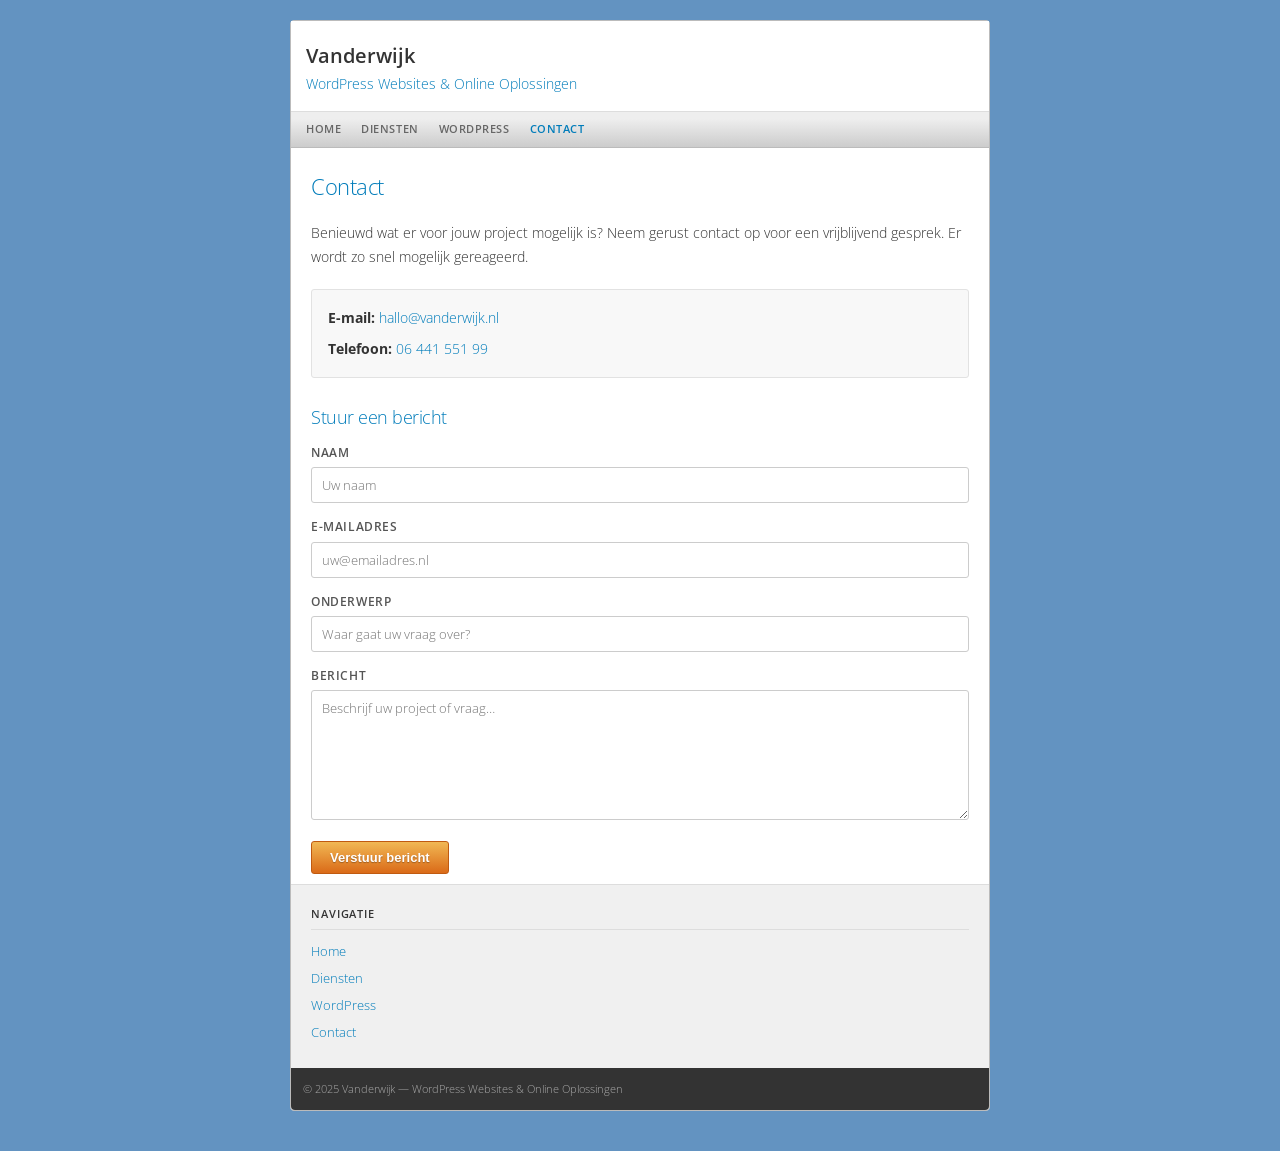
==== contact.html @ f31b9775 "Voeg statische website toe voor vanderwijk.nl Vier pagina's (Home, Diensten, WordPress, Contact) met" ====
<!DOCTYPE html>
<html lang="nl">
<head>
  <meta charset="UTF-8">
  <meta name="viewport" content="width=device-width, initial-scale=1.0">
  <title>Contact – Vanderwijk</title>
  <meta name="description" content="Neem contact op met Vanderwijk voor een vrijblijvend gesprek over uw WordPress website, webshop of webapplicatie.">
  <link rel="stylesheet" href="css/style.css">
  <style>
    .contact-form label {
      display: block;
      font-size: 12px;
      font-weight: 600;
      text-transform: uppercase;
      letter-spacing: 0.05em;
      margin-bottom: 4px;
      color: #555;
    }
    .contact-form input,
    .contact-form textarea {
      width: 100%;
      border: 1px solid #ccc;
      border-radius: 3px;
      font-family: 'Open Sans', sans-serif;
      font-size: 13px;
      font-weight: 300;
      padding: 8px 10px;
      margin-bottom: 14px;
      color: #333;
    }
    .contact-form input:focus,
    .contact-form textarea:focus {
      border-color: #007cba;
      outline: none;
    }
    .contact-form textarea {
      height: 130px;
      resize: vertical;
    }
  </style>
</head>
<body>
<div id="page">

  <header id="branding">
    <h1 id="site-title"><a href="index.html">Vanderwijk</a></h1>
    <p id="site-description">WordPress Websites &amp; Online Oplossingen</p>
  </header>

  <nav id="access">
    <ul>
      <li><a href="index.html">Home</a></li>
      <li><a href="diensten.html">Diensten</a></li>
      <li><a href="wordpress.html">WordPress</a></li>
      <li class="current-menu-item"><a href="contact.html">Contact</a></li>
    </ul>
  </nav>

  <div id="main">
    <article>
      <header class="entry-header">
        <h1 class="entry-title">Contact</h1>
      </header>
      <div class="entry-content">
        <p>Benieuwd wat er voor jouw project mogelijk is? Neem gerust contact op voor een vrijblijvend gesprek. Er wordt zo snel mogelijk gereageerd.</p>

        <div class="contact-blok">
          <p><strong>E-mail:</strong> <a href="mailto:hallo@vanderwijk.nl">hallo@vanderwijk.nl</a></p>
          <p><strong>Telefoon:</strong> <a href="tel:0644155199">06 441 551 99</a></p>
        </div>

        <h2>Stuur een bericht</h2>
        <form class="contact-form" action="https://formspree.io/f/hallo@vanderwijk.nl" method="POST">
          <label for="naam">Naam</label>
          <input type="text" id="naam" name="naam" placeholder="Uw naam" required>

          <label for="email">E-mailadres</label>
          <input type="email" id="email" name="email" placeholder="uw@emailadres.nl" required>

          <label for="onderwerp">Onderwerp</label>
          <input type="text" id="onderwerp" name="onderwerp" placeholder="Waar gaat uw vraag over?">

          <label for="bericht">Bericht</label>
          <textarea id="bericht" name="bericht" placeholder="Beschrijf uw project of vraag…" required></textarea>

          <button type="submit" class="btn">Verstuur bericht</button>
        </form>
      </div>
    </article>
  </div>

  <footer id="colophon">
    <div id="supplementary">
      <div class="widget">
        <h3 class="widget-title">Navigatie</h3>
        <ul>
          <li><a href="index.html">Home</a></li>
          <li><a href="diensten.html">Diensten</a></li>
          <li><a href="wordpress.html">WordPress</a></li>
          <li><a href="contact.html">Contact</a></li>
        </ul>
      </div>
    </div>
    <div id="site-generator">
      <span>&copy; 2025 Vanderwijk &mdash; WordPress Websites &amp; Online Oplossingen</span>
    </div>
  </footer>

</div>
</body>
</html>
---- css/style.css ----
/* ===================================================
   Vanderwijk.nl – Stylesheet
   Gebaseerd op het ontwerp van vanderwijk.com
   =================================================== */

@import url('https://fonts.googleapis.com/css2?family=Open+Sans:wght@300;400;600&display=swap');

/* Reset
   --------------------------------------------------- */
*, *::before, *::after {
  box-sizing: border-box;
  margin: 0;
  padding: 0;
}

/* Base
   --------------------------------------------------- */
body {
  background: url('https://vanderwijk.com/wp-content/themes/vanderwijk/images/background.jpg') repeat fixed center top #6393c1;
  color: #333;
  font-family: 'Open Sans', sans-serif;
  font-weight: 300;
  font-size: 14px;
  line-height: 1.7;
}

a {
  color: #007cba;
  text-decoration: none;
}

a:hover {
  text-decoration: underline;
}

/* Page container
   --------------------------------------------------- */
#page {
  background: #fff;
  border: 1px solid #bbb;
  border-radius: 4px;
  max-width: 700px;
  margin: 20px auto 40px;
}

/* Branding / Header
   --------------------------------------------------- */
#branding {
  background: url('https://vanderwijk.com/wp-content/themes/vanderwijk/images/vanderwijk-logo.png') no-repeat right top #fff;
  min-height: 90px;
  overflow: hidden;
  padding: 15px 15px 0;
}

#site-title {
  font-size: 20px;
  font-weight: 600;
  line-height: 1.2;
  padding-top: 8px;
}

#site-title a {
  color: #333;
  text-decoration: none;
}

#site-title a:hover {
  color: #007cba;
}

#site-description {
  color: #007cba;
  font-size: 14px;
  font-weight: 300;
  margin-top: 4px;
}

/* Navigation
   --------------------------------------------------- */
#access {
  background: linear-gradient(to bottom, #eeeeee 20%, #cccccc 100%);
  border-top: 1px solid #ddd;
  border-bottom: 1px solid #bbb;
}

#access ul {
  list-style: none;
  display: flex;
  flex-wrap: wrap;
  padding: 0 5px;
}

#access li a {
  display: block;
  color: #666;
  font-size: 11px;
  font-weight: 600;
  padding: 8px 10px;
  text-decoration: none;
  text-transform: uppercase;
  letter-spacing: 0.05em;
}

#access li a:hover,
#access li.current-menu-item a {
  color: #007cba;
  text-decoration: none;
}

/* Main content area
   --------------------------------------------------- */
#main {
  padding: 20px 20px 10px;
}

/* Entry / Article
   --------------------------------------------------- */
.entry-header {
  margin-bottom: 16px;
}

.entry-title {
  color: #007cba;
  font-size: 22px;
  font-weight: 300;
  letter-spacing: -0.5px;
  margin-bottom: 6px;
}

.entry-content p {
  margin-bottom: 14px;
}

.entry-content h2 {
  color: #007cba;
  font-size: 18px;
  font-weight: 300;
  letter-spacing: -0.5px;
  margin: 24px 0 10px;
}

.entry-content h3 {
  font-size: 14px;
  font-weight: 600;
  color: #333;
  margin: 18px 0 6px;
}

.entry-content ul {
  margin: 0 0 14px 20px;
}

.entry-content ul li {
  margin-bottom: 4px;
}

/* Diensten / services grid
   --------------------------------------------------- */
.diensten-grid {
  display: grid;
  grid-template-columns: 1fr 1fr;
  gap: 16px;
  margin: 20px 0;
}

.dienst-item {
  border: 1px solid #e2e2e2;
  border-radius: 3px;
  padding: 16px;
}

.dienst-item h3 {
  color: #007cba;
  font-size: 14px;
  font-weight: 600;
  margin: 0 0 8px;
}

.dienst-item p {
  font-size: 13px;
  margin: 0;
}

/* Portfolio list
   --------------------------------------------------- */
.portfolio-list {
  list-style: none;
  margin: 10px 0 20px;
  padding: 0;
  columns: 2;
  column-gap: 20px;
}

.portfolio-list li {
  margin-bottom: 6px;
  break-inside: avoid;
}

.portfolio-list li::before {
  content: '›';
  color: #f1b854;
  font-weight: 600;
  margin-right: 6px;
}

.portfolio-list a {
  color: #333;
  font-size: 13px;
}

.portfolio-list a:hover {
  color: #007cba;
}

/* CTA button
   --------------------------------------------------- */
.btn {
  display: inline-block;
  background: linear-gradient(to bottom, #f1b854 0%, #da6a18 100%);
  border: 1px solid #c05a10;
  border-radius: 3px;
  color: #fff;
  font-size: 13px;
  font-weight: 600;
  padding: 8px 18px;
  text-decoration: none;
  text-shadow: 0 1px 1px rgba(0,0,0,0.3);
}

.btn:hover {
  background: linear-gradient(to bottom, #f8c96a 0%, #e8751f 100%);
  text-decoration: none;
  color: #fff;
}

/* Contact blok
   --------------------------------------------------- */
.contact-blok {
  background: #f8f8f8;
  border: 1px solid #e2e2e2;
  border-radius: 3px;
  padding: 16px;
  margin: 20px 0;
}

.contact-blok p {
  margin-bottom: 8px;
}

.contact-blok p:last-child {
  margin-bottom: 0;
}

/* Supplementary / Footer widgets
   --------------------------------------------------- */
#supplementary {
  background: #f0f0f0;
  border-top: 1px solid #ddd;
  padding: 20px;
}

.widget {
  margin-bottom: 20px;
}

.widget:last-child {
  margin-bottom: 0;
}

.widget-title {
  color: #333;
  font-size: 11px;
  font-weight: 600;
  text-transform: uppercase;
  letter-spacing: 0.08em;
  margin-bottom: 10px;
  padding-bottom: 5px;
  border-bottom: 1px solid #ddd;
}

.widget ul {
  list-style: none;
  padding: 0;
}

.widget ul li {
  margin-bottom: 5px;
  font-size: 13px;
}

/* Site generator / Footer bar
   --------------------------------------------------- */
#site-generator {
  background: url('https://vanderwijk.com/wp-content/themes/vanderwijk/images/footer.jpg') no-repeat right top #333;
  border-radius: 0 0 4px 4px;
  color: #aaa;
  font-size: 11px;
  height: 42px;
  display: flex;
  align-items: center;
  padding: 0 12px;
}

#site-generator a {
  color: #ccc;
}

/* Responsive
   --------------------------------------------------- */
@media (max-width: 720px) {
  #page {
    margin: 0;
    border-radius: 0;
    border-left: none;
    border-right: none;
  }

  #branding {
    background-image: url('https://vanderwijk.com/wp-content/themes/vanderwijk/images/vanderwijk-logo-320.png');
    min-height: 70px;
  }

  .diensten-grid {
    grid-template-columns: 1fr;
  }

  .portfolio-list {
    columns: 1;
  }
}

@media (max-width: 480px) {
  #branding {
    background-image: url('https://vanderwijk.com/wp-content/themes/vanderwijk/images/vanderwijk-logo-219.png');
    min-height: 55px;
    padding: 10px 10px 0;
  }

  #access li a {
    padding: 7px 8px;
    font-size: 10px;
  }

  #main {
    padding: 15px;
  }
}
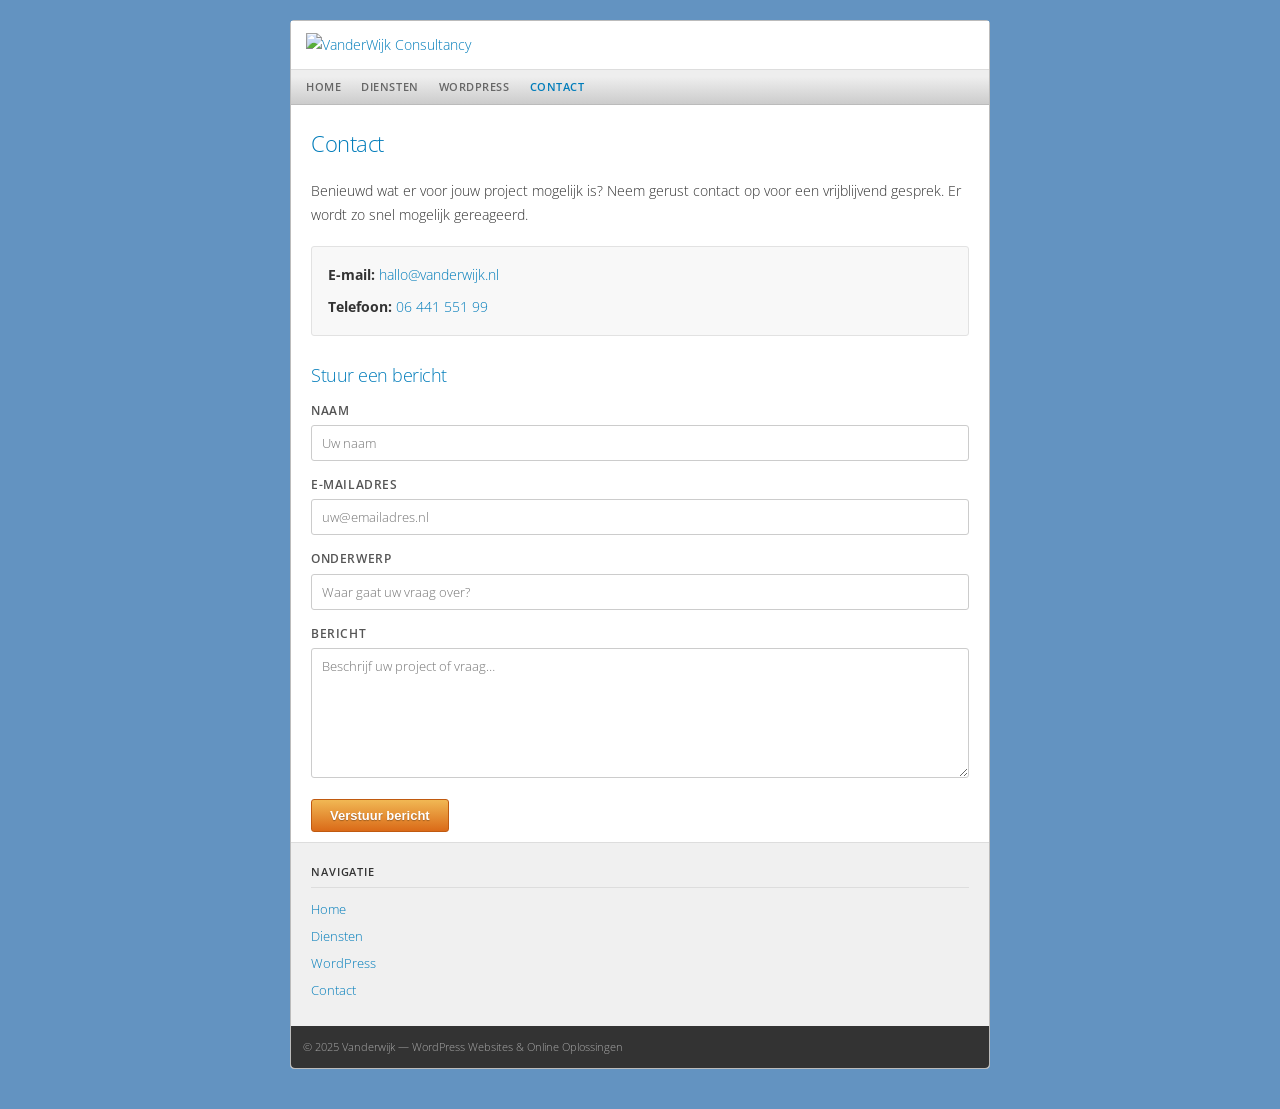
==== commit 7d64c16d: "Toon alleen logo in header, verwijder tekstoverlap Co-Authored-By: Claude Sonnet 4.6 <noreply@anthro" ====
--- a/contact.html
+++ b/contact.html
@@ -43,8 +43,7 @@
 <div id="page">
 
   <header id="branding">
-    <h1 id="site-title"><a href="index.html">Vanderwijk</a></h1>
-    <p id="site-description">WordPress Websites &amp; Online Oplossingen</p>
+    <a href="index.html"><img src="https://vanderwijk.com/wp-content/themes/vanderwijk/images/vanderwijk-logo.png" alt="VanderWijk Consultancy" width="485"></a>
   </header>
 
   <nav id="access">
--- a/css/style.css
+++ b/css/style.css
@@ -46,33 +46,16 @@
 /* Branding / Header
    --------------------------------------------------- */
 #branding {
-  background: url('https://vanderwijk.com/wp-content/themes/vanderwijk/images/vanderwijk-logo.png') no-repeat right top #fff;
-  min-height: 90px;
-  overflow: hidden;
-  padding: 15px 15px 0;
-}
-
-#site-title {
-  font-size: 20px;
-  font-weight: 600;
-  line-height: 1.2;
-  padding-top: 8px;
-}
-
-#site-title a {
-  color: #333;
-  text-decoration: none;
-}
-
-#site-title a:hover {
-  color: #007cba;
-}
-
-#site-description {
-  color: #007cba;
-  font-size: 14px;
-  font-weight: 300;
-  margin-top: 4px;
+  background: #fff;
+  display: flex;
+  align-items: center;
+  padding: 12px 15px;
+}
+
+#branding img {
+  display: block;
+  max-width: 100%;
+  height: auto;
 }
 
 /* Navigation
@@ -315,9 +298,8 @@
     border-right: none;
   }
 
-  #branding {
-    background-image: url('https://vanderwijk.com/wp-content/themes/vanderwijk/images/vanderwijk-logo-320.png');
-    min-height: 70px;
+  #branding img {
+    width: 320px;
   }
 
   .diensten-grid {
@@ -330,10 +312,8 @@
 }
 
 @media (max-width: 480px) {
-  #branding {
-    background-image: url('https://vanderwijk.com/wp-content/themes/vanderwijk/images/vanderwijk-logo-219.png');
-    min-height: 55px;
-    padding: 10px 10px 0;
+  #branding img {
+    width: 219px;
   }
 
   #access li a {
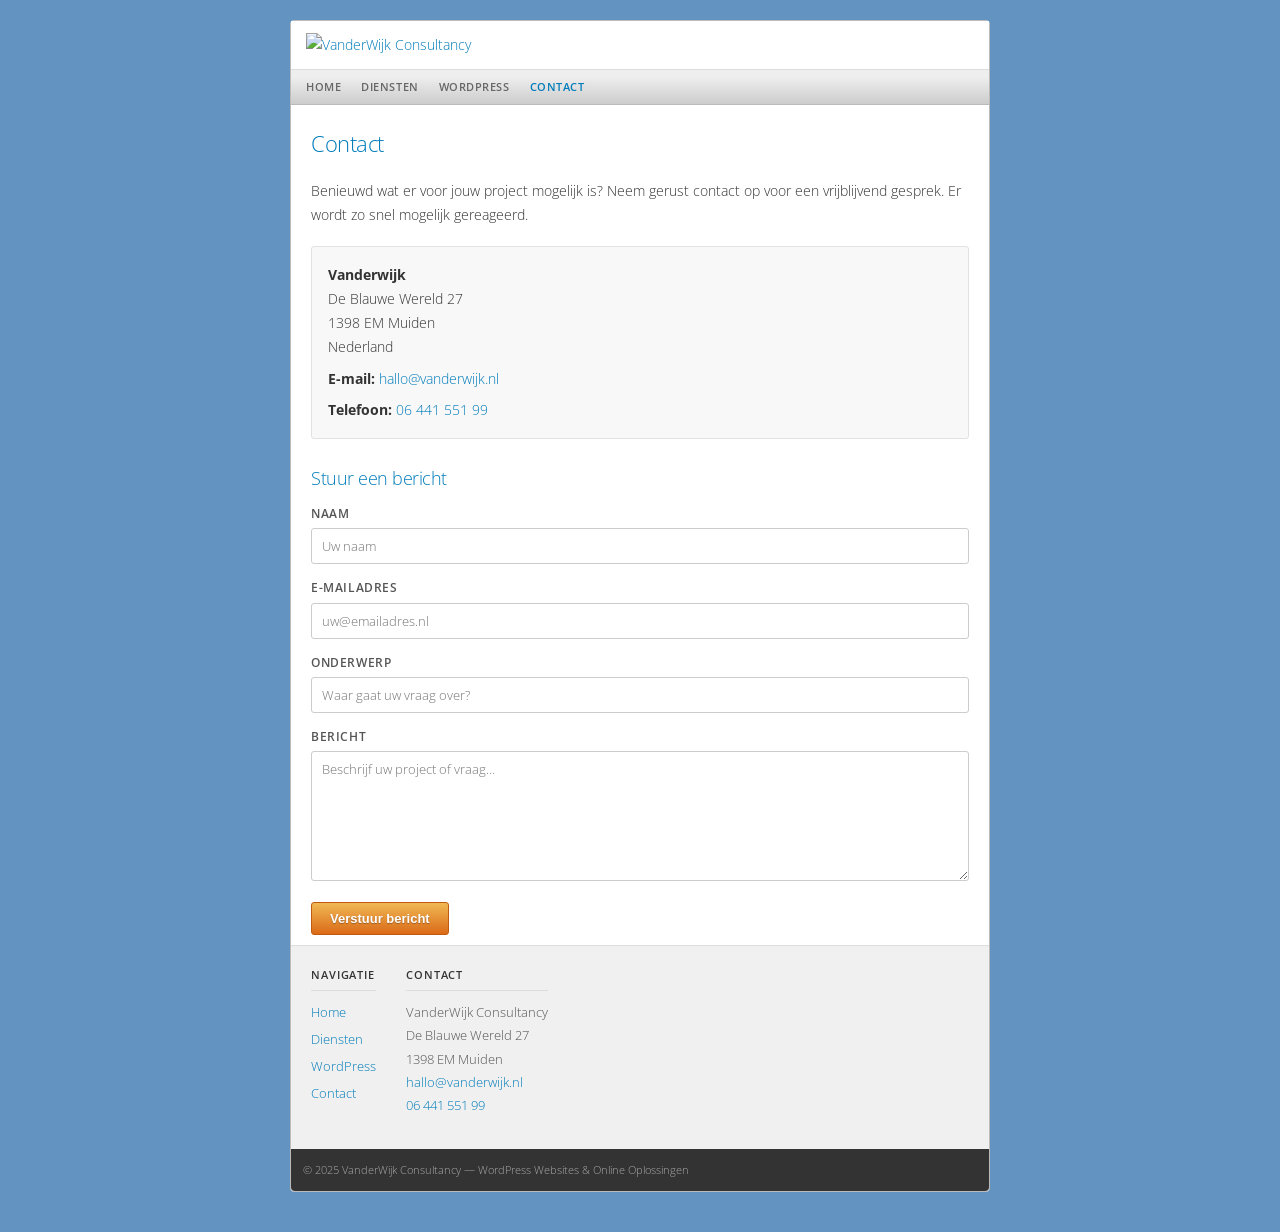
==== commit 5f2a1a10: "Voeg bedrijfsadres toe aan contactpagina en footer VanderWijk Consultancy, De Blauwe Wereld 27, 1398" ====
--- a/contact.html
+++ b/contact.html
@@ -64,6 +64,10 @@
         <p>Benieuwd wat er voor jouw project mogelijk is? Neem gerust contact op voor een vrijblijvend gesprek. Er wordt zo snel mogelijk gereageerd.</p>
 
         <div class="contact-blok">
+          <p><strong>Vanderwijk</strong><br>
+          De Blauwe Wereld 27<br>
+          1398 EM Muiden<br>
+          Nederland</p>
           <p><strong>E-mail:</strong> <a href="mailto:hallo@vanderwijk.nl">hallo@vanderwijk.nl</a></p>
           <p><strong>Telefoon:</strong> <a href="tel:0644155199">06 441 551 99</a></p>
         </div>
@@ -99,9 +103,19 @@
           <li><a href="contact.html">Contact</a></li>
         </ul>
       </div>
+      <div class="widget">
+        <h3 class="widget-title">Contact</h3>
+        <p class="widget-address">
+          VanderWijk Consultancy<br>
+          De Blauwe Wereld 27<br>
+          1398 EM Muiden<br>
+          <a href="mailto:hallo@vanderwijk.nl">hallo@vanderwijk.nl</a><br>
+          <a href="tel:0644155199">06 441 551 99</a>
+        </p>
+      </div>
     </div>
     <div id="site-generator">
-      <span>&copy; 2025 Vanderwijk &mdash; WordPress Websites &amp; Online Oplossingen</span>
+      <span>&copy; 2025 VanderWijk Consultancy &mdash; WordPress Websites &amp; Online Oplossingen</span>
     </div>
   </footer>
 
--- a/css/style.css
+++ b/css/style.css
@@ -240,6 +240,15 @@
   background: #f0f0f0;
   border-top: 1px solid #ddd;
   padding: 20px;
+  display: flex;
+  gap: 30px;
+  flex-wrap: wrap;
+}
+
+.widget-address {
+  font-size: 13px;
+  line-height: 1.8;
+  color: #555;
 }
 
 .widget {
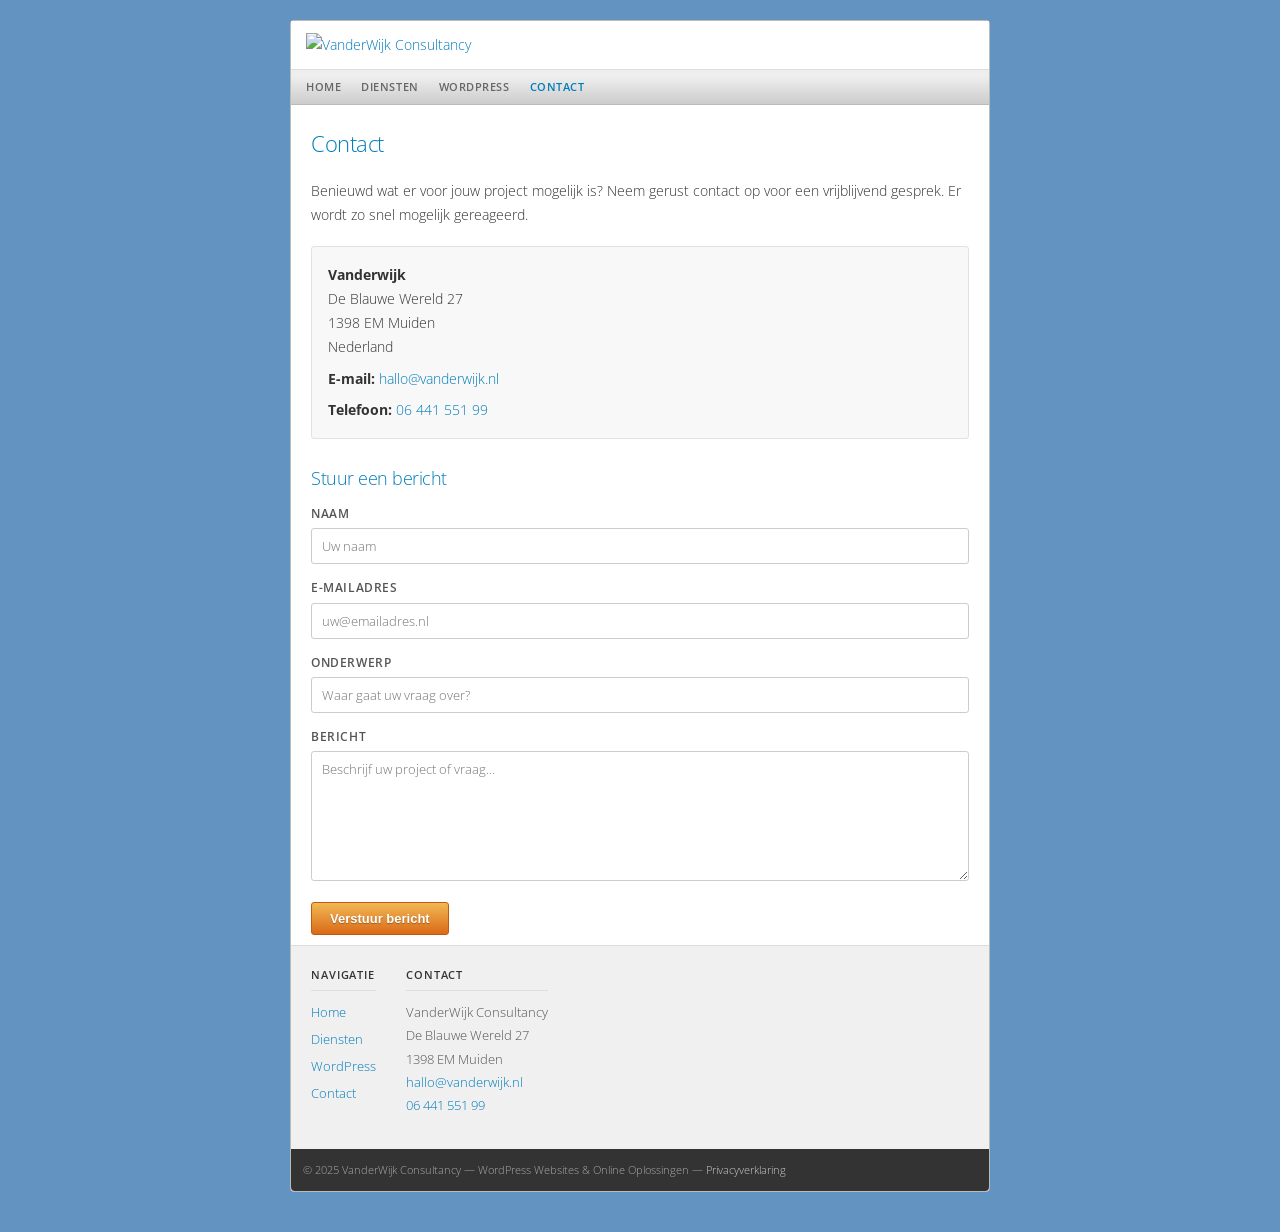
==== commit b7dd5590: "Voeg privacyverklaring toe en link in footer AVG-conforme privacyverklaring met contactgegevens, ver" ====
--- a/contact.html
+++ b/contact.html
@@ -115,7 +115,7 @@
       </div>
     </div>
     <div id="site-generator">
-      <span>&copy; 2025 VanderWijk Consultancy &mdash; WordPress Websites &amp; Online Oplossingen</span>
+      <span>&copy; 2025 VanderWijk Consultancy &mdash; WordPress Websites &amp; Online Oplossingen &mdash; <a href="privacy.html">Privacyverklaring</a></span>
     </div>
   </footer>
 
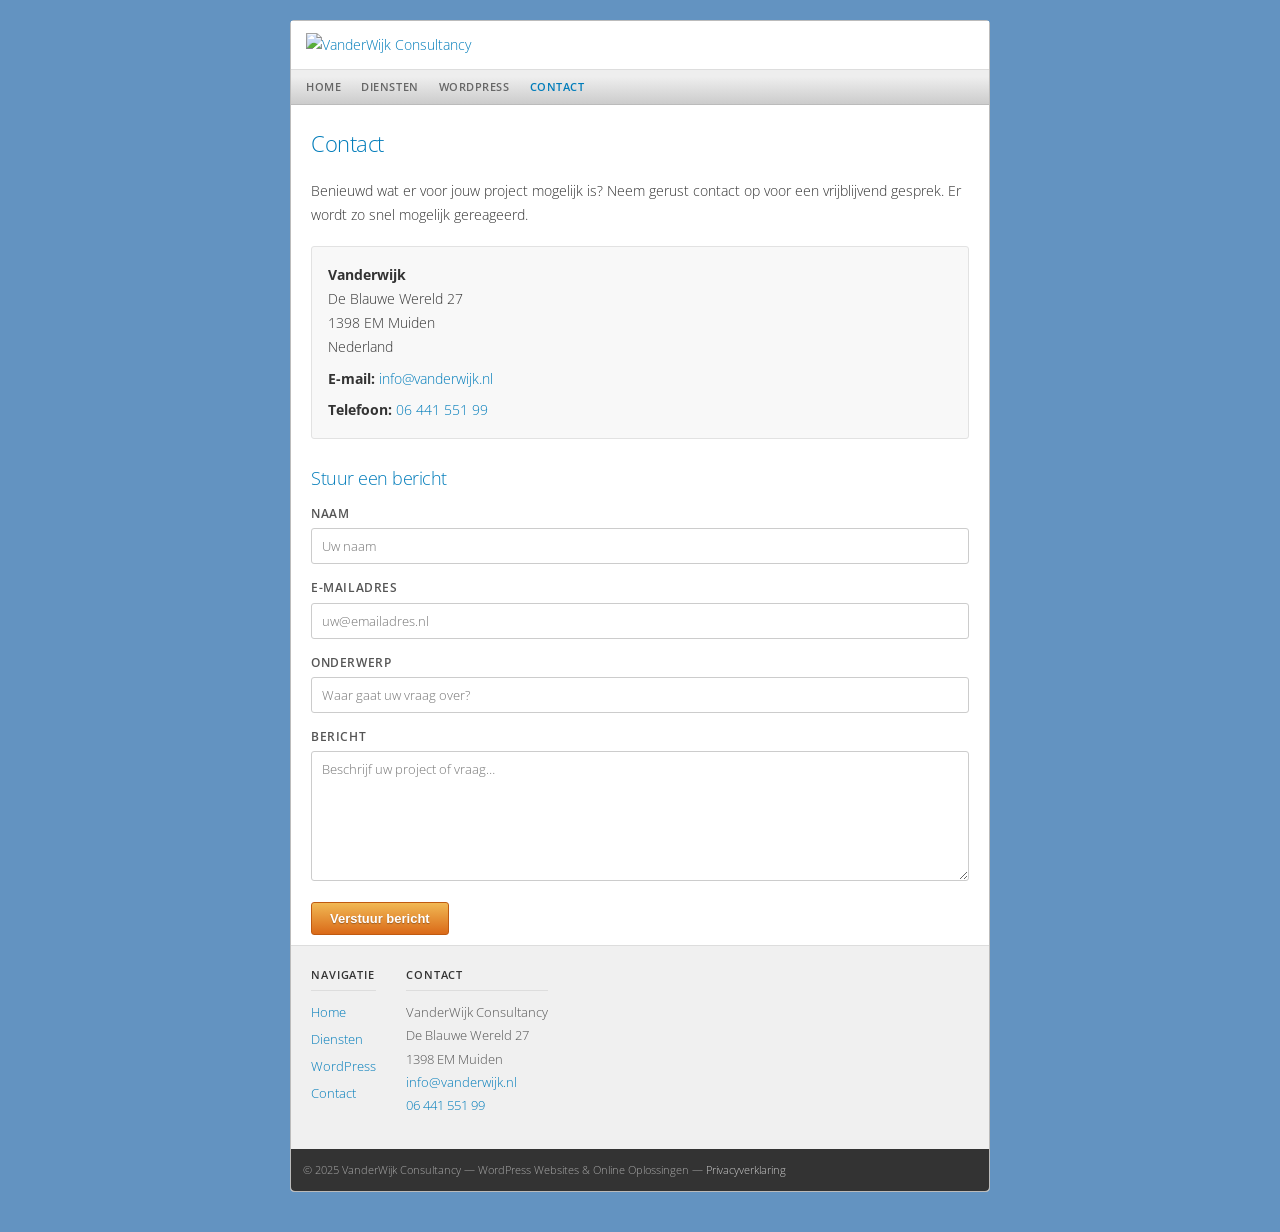
==== commit 49bc448a: "Wijzig e-mailadres naar info@vanderwijk.nl Co-Authored-By: Claude Sonnet 4.6 <noreply@anthropic.com>" ====
--- a/contact.html
+++ b/contact.html
@@ -68,12 +68,12 @@
           De Blauwe Wereld 27<br>
           1398 EM Muiden<br>
           Nederland</p>
-          <p><strong>E-mail:</strong> <a href="mailto:hallo@vanderwijk.nl">hallo@vanderwijk.nl</a></p>
+          <p><strong>E-mail:</strong> <a href="mailto:info@vanderwijk.nl">info@vanderwijk.nl</a></p>
           <p><strong>Telefoon:</strong> <a href="tel:0644155199">06 441 551 99</a></p>
         </div>
 
         <h2>Stuur een bericht</h2>
-        <form class="contact-form" action="https://formspree.io/f/hallo@vanderwijk.nl" method="POST">
+        <form class="contact-form" action="https://formspree.io/f/info@vanderwijk.nl" method="POST">
           <label for="naam">Naam</label>
           <input type="text" id="naam" name="naam" placeholder="Uw naam" required>
 
@@ -109,7 +109,7 @@
           VanderWijk Consultancy<br>
           De Blauwe Wereld 27<br>
           1398 EM Muiden<br>
-          <a href="mailto:hallo@vanderwijk.nl">hallo@vanderwijk.nl</a><br>
+          <a href="mailto:info@vanderwijk.nl">info@vanderwijk.nl</a><br>
           <a href="tel:0644155199">06 441 551 99</a>
         </p>
       </div>
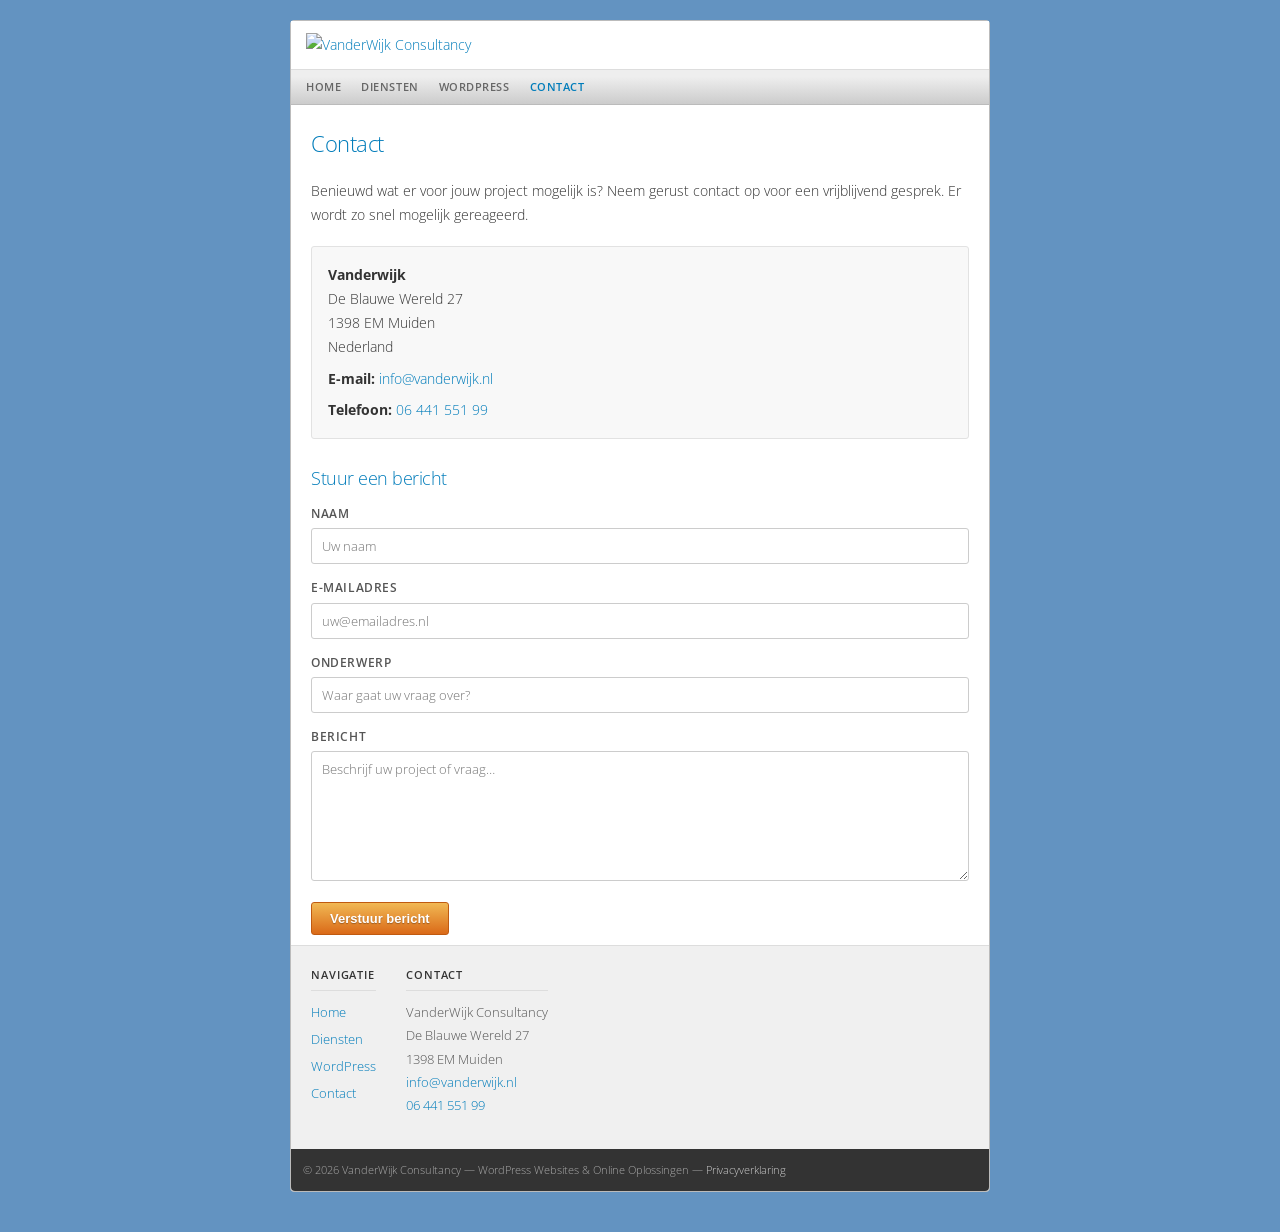
==== commit d6ebb3f3: "Wijzig jaartal naar 2026 Co-Authored-By: Claude Sonnet 4.6 <noreply@anthropic.com>" ====
--- a/contact.html
+++ b/contact.html
@@ -115,7 +115,7 @@
       </div>
     </div>
     <div id="site-generator">
-      <span>&copy; 2025 VanderWijk Consultancy &mdash; WordPress Websites &amp; Online Oplossingen &mdash; <a href="privacy.html">Privacyverklaring</a></span>
+      <span>&copy; 2026 VanderWijk Consultancy &mdash; WordPress Websites &amp; Online Oplossingen &mdash; <a href="privacy.html">Privacyverklaring</a></span>
     </div>
   </footer>
 
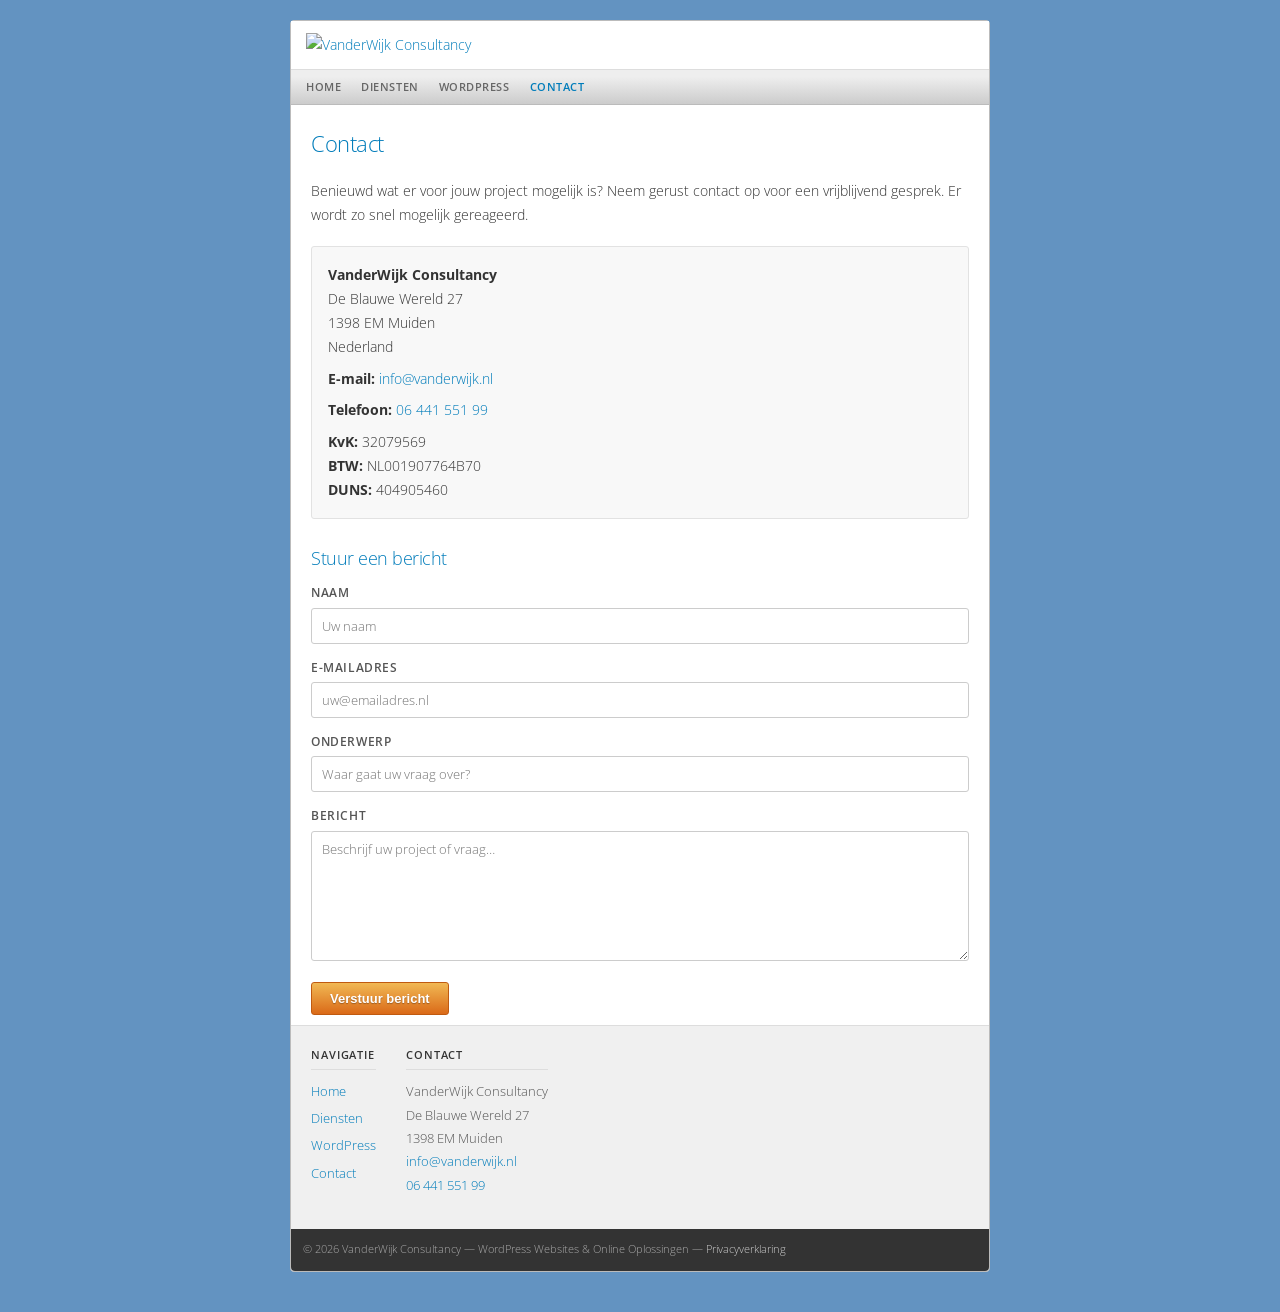
==== commit 62312663: "Voeg KvK, BTW en DUNS-nummer toe aan contact- en privacypagina Co-Authored-By: Claude Sonnet 4.6 <no" ====
--- a/contact.html
+++ b/contact.html
@@ -64,12 +64,17 @@
         <p>Benieuwd wat er voor jouw project mogelijk is? Neem gerust contact op voor een vrijblijvend gesprek. Er wordt zo snel mogelijk gereageerd.</p>
 
         <div class="contact-blok">
-          <p><strong>Vanderwijk</strong><br>
+          <p><strong>VanderWijk Consultancy</strong><br>
           De Blauwe Wereld 27<br>
           1398 EM Muiden<br>
           Nederland</p>
           <p><strong>E-mail:</strong> <a href="mailto:info@vanderwijk.nl">info@vanderwijk.nl</a></p>
           <p><strong>Telefoon:</strong> <a href="tel:0644155199">06 441 551 99</a></p>
+          <p>
+            <strong>KvK:</strong> 32079569<br>
+            <strong>BTW:</strong> NL001907764B70<br>
+            <strong>DUNS:</strong> 404905460
+          </p>
         </div>
 
         <h2>Stuur een bericht</h2>
